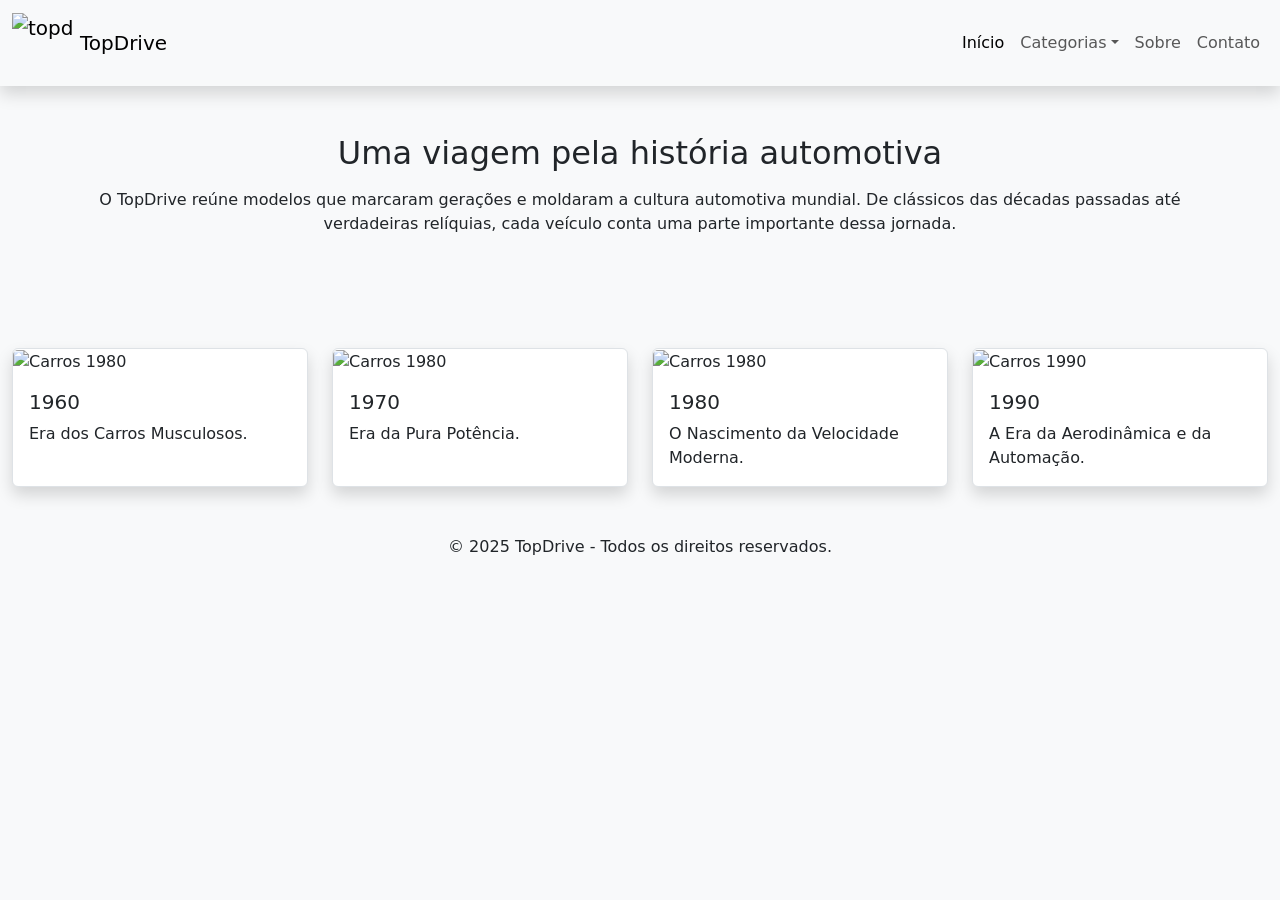
==== index.html @ 84e4fb3f "segundo commit" ====
<!DOCTYPE html>
  <html lang="pt-br">
  <head>
    <meta charset="UTF-8">
    <meta name="viewport" content="width=device-width, initial-scale=1.0">
    <title>TopDrive</title>
    <link rel="stylesheet" href="https://cdn.jsdelivr.net/npm/bootstrap@5.3.2/dist/css/bootstrap.min.css">
    <link href="https://fonts.googleapis.com/css2?family=Roboto+Condensed:ital,wght@0,100..900;1,100..900&display=swap" rel="stylesheet">
    <script src="https://cdn.jsdelivr.net/npm/bootstrap@5.3.2/dist/js/bootstrap.bundle.min.js"></script>
    <link rel="stylesheet" href="style.css">
  </head>
  <body class="bg-light">
        <section class="container py-5 text-center">
          <h2 class="mb-3">Uma viagem pela história automotiva</h2>
          <p>O TopDrive reúne modelos que marcaram gerações e moldaram a cultura automotiva mundial. De clássicos das décadas passadas até verdadeiras relíquias, cada veículo conta uma parte importante dessa jornada.</p>
        </section>
      <div class="container-fluid py-5">
        <div class="row g-4">
          <div class="col-12 col-md-3">
          <div class="card h-100 card-hover border rounded d-block text-decoration-none column-bg shadow">
            <a class="text-decoration-none text-dark" href="pagina 1960.html">
           <img src="https://upload.wikimedia.org/wikipedia/commons/5/52/RR_Phantom_V_James_Young_Sedanca_de_Ville.jpg" class="card-img-top " alt="Carros 1980">
            <div class="card-body">
                <h5 class="card-title">1960</h5>
              <p class="card-text">Era dos Carros Musculosos.</p>
            </div>
          </div>
          </a>
          </div>
          <div class="col-12 col-md-3">
          <div class="card h-100 card-hover border rounded d-block text-decoration-none column-bg shadow">
            <a class="text-decoration-none text-dark" href="pagina 1970.html">
           <img src="https://upload.wikimedia.org/wikipedia/commons/0/00/Lancia_Stratos_HF_001.JPG" class="card-img-top " alt="Carros 1980">
            <div class="card-body">
                <h5 class="card-title">1970</h5>
              <p class="card-text">Era da Pura Potência.</p>
            </div>
          </div>
          </a>
          </div>
          <div class="col-12 col-md-3">
            <div class="card h-100 card-hover border rounded d-block text-decoration-none column-bg shadow">
              <a class="text-decoration-none text-dark" href="pagina 1980.html">
              <img src="https://www.backtothefuture.store/cdn/shop/files/STL323065_1.jpg?v=1736450439&width=1946" class="card-img-top " alt="Carros 1980">
              <div class="card-body">
                <h5 class="card-title">1980</h5>
                <p class="card-text">O Nascimento da Velocidade Moderna.</p>
              </div>
              </a>
            </div>
          </div>
          <div class="col-12 col-md-3">
            <div class="card h-100 card-hover border rounded d-block text-decoration-none column-bg shadow">
              <a class="text-decoration-none text-dark" href="pagina 1990.html">
              <img src="https://images-porsche.imgix.net/-/media/250EC08BC48142DEA25BEC9D2144BB0A_2FEBFABD29EB4E878E4D5E6E270E56C1_020_info-slider_993_carrera_s_1997-98_desktop?w=1299&q=85&auto=format" class="card-img-top " alt="Carros 1990">
              <div class="card-body">
                <h5 class="card-title">1990</h5>
                <p class="card-text">A Era da Aerodinâmica e da Automação.</p>
              </div>
              </a>
            </div>
          </div>
        </div>
      </div>
  <script>
    fetch('navbar.html')
      .then(response => response.text())
      .then(data => {
        document.body.insertAdjacentHTML('afterbegin', data);
      });
      fetch('footer.html')
      .then(response => response.text())
      .then(data => {
        document.body.insertAdjacentHTML('beforeend', data);
      });
  </script>
  </body>                       
</html>
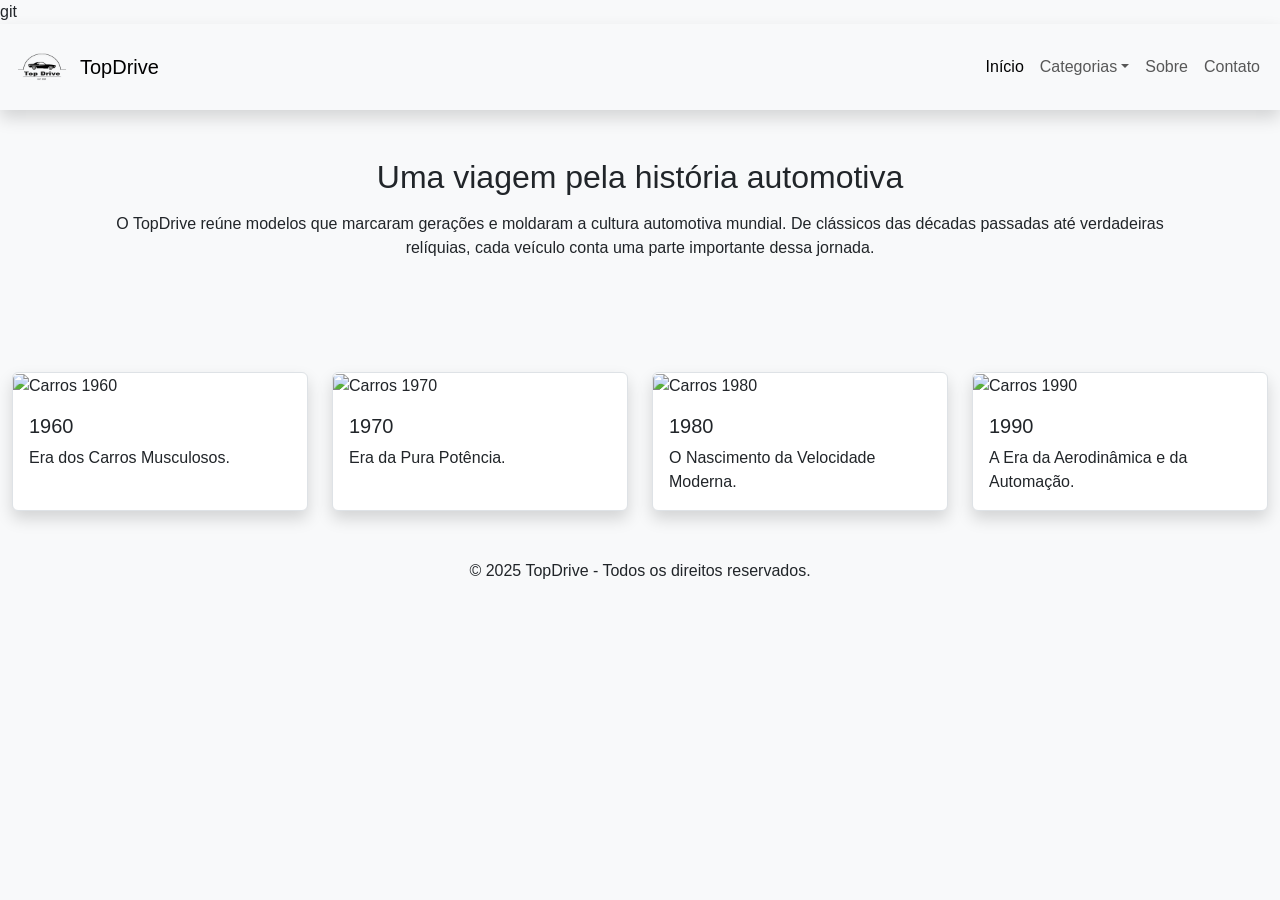
==== commit 2d324b69: "terceiro commit" ====
--- a/index.html
+++ b/index.html
@@ -7,7 +7,7 @@
     <link rel="stylesheet" href="https://cdn.jsdelivr.net/npm/bootstrap@5.3.2/dist/css/bootstrap.min.css">
     <link href="https://fonts.googleapis.com/css2?family=Roboto+Condensed:ital,wght@0,100..900;1,100..900&display=swap" rel="stylesheet">
     <script src="https://cdn.jsdelivr.net/npm/bootstrap@5.3.2/dist/js/bootstrap.bundle.min.js"></script>
-    <link rel="stylesheet" href="style.css">
+    <link rel="stylesheet" href="assets/css/style.css">
   </head>
   <body class="bg-light">
         <section class="container py-5 text-center">
@@ -18,8 +18,8 @@
         <div class="row g-4">
           <div class="col-12 col-md-3">
           <div class="card h-100 card-hover border rounded d-block text-decoration-none column-bg shadow">
-            <a class="text-decoration-none text-dark" href="pagina 1960.html">
-           <img src="https://upload.wikimedia.org/wikipedia/commons/5/52/RR_Phantom_V_James_Young_Sedanca_de_Ville.jpg" class="card-img-top " alt="Carros 1980">
+            <a class="text-decoration-none text-dark" href="pages/pagina_1960.html">
+           <img src="https://upload.wikimedia.org/wikipedia/commons/5/52/RR_Phantom_V_James_Young_Sedanca_de_Ville.jpg" class="card-img-top " alt="Carros 1960">
             <div class="card-body">
                 <h5 class="card-title">1960</h5>
               <p class="card-text">Era dos Carros Musculosos.</p>
@@ -29,8 +29,8 @@
           </div>
           <div class="col-12 col-md-3">
           <div class="card h-100 card-hover border rounded d-block text-decoration-none column-bg shadow">
-            <a class="text-decoration-none text-dark" href="pagina 1970.html">
-           <img src="https://upload.wikimedia.org/wikipedia/commons/0/00/Lancia_Stratos_HF_001.JPG" class="card-img-top " alt="Carros 1980">
+            <a class="text-decoration-none text-dark" href="pages/pagina_1970.html">
+           <img src="https://upload.wikimedia.org/wikipedia/commons/0/00/Lancia_Stratos_HF_001.JPG" class="card-img-top " alt="Carros 1970">
             <div class="card-body">
                 <h5 class="card-title">1970</h5>
               <p class="card-text">Era da Pura Potência.</p>
@@ -40,7 +40,7 @@
           </div>
           <div class="col-12 col-md-3">
             <div class="card h-100 card-hover border rounded d-block text-decoration-none column-bg shadow">
-              <a class="text-decoration-none text-dark" href="pagina 1980.html">
+              <a class="text-decoration-none text-dark" href="pages/pagina_1980.html">
               <img src="https://www.backtothefuture.store/cdn/shop/files/STL323065_1.jpg?v=1736450439&width=1946" class="card-img-top " alt="Carros 1980">
               <div class="card-body">
                 <h5 class="card-title">1980</h5>
@@ -51,7 +51,7 @@
           </div>
           <div class="col-12 col-md-3">
             <div class="card h-100 card-hover border rounded d-block text-decoration-none column-bg shadow">
-              <a class="text-decoration-none text-dark" href="pagina 1990.html">
+              <a class="text-decoration-none text-dark" href="pages/pagina_1990.html">
               <img src="https://images-porsche.imgix.net/-/media/250EC08BC48142DEA25BEC9D2144BB0A_2FEBFABD29EB4E878E4D5E6E270E56C1_020_info-slider_993_carrera_s_1997-98_desktop?w=1299&q=85&auto=format" class="card-img-top " alt="Carros 1990">
               <div class="card-body">
                 <h5 class="card-title">1990</h5>
--- a/assets/css/style.css
+++ b/assets/css/style.css
@@ -0,0 +1,96 @@
+.conteudo {
+      min-height: 90vh;
+      padding-top: 30px;
+    }
+    a {
+      font-style: normal;
+    }
+    .card-hover {
+      z-index: 0;
+    }
+    .card-hover:hover {
+      transform: scale(1.02);
+      box-shadow: 0 8px 16px rgba(0, 0, 0, 0.2);
+      cursor: pointer;
+      z-index: 10;
+    }
+    .car-section {
+      margin-bottom: 60px;
+    }
+    .car-section img {
+      border-radius: 8px;
+      box-shadow: 0 4px 12px rgba(0,0,0,0.15);
+    }
+    .car-section h2 {
+      margin-top: 20px;
+      font-weight: bold;
+    }
+    body {
+      overflow-x: hidden;
+      font-family: Roboto Condensed, sans-serif;
+    }
+    .column-bg {
+      position: relative;
+      background-size: cover;
+      background-position: center;
+      overflow: hidden;
+      border-radius: 0.5rem;
+      transition: transform 0.3s ease, box-shadow 0.3s ease;
+    }
+    .column-text {
+      font-size: 2rem;
+      font-weight: bold;
+    }
+    @media (max-width: 576px) {
+      .column-text {
+        font-size: 1.5rem;
+      }
+    }
+    .dropdown-menu .dropdown-menu {
+      margin-left: 0.5rem;
+      margin-right: 0.5rem;
+    }
+    .dropdown-submenu {
+      position: relative;
+    }
+    .dropdown-submenu > .dropdown-menu {
+      top: 0;
+      left: 100%;
+      margin-top: -0.125rem;
+    }
+    .dropdown-menu {
+      position: absolute;
+      opacity: 0;
+      visibility: hidden;
+      transform: translateY(10px);
+      transition: all 0.25s ease;
+    }
+    .dropdown-menu.show {
+      opacity: 1;
+      visibility: visible;
+      transform: translateY(0);
+    }
+    @media (max-width: 991px) {
+    .dropdown-menu {
+      position: static;
+      transform: none;
+      }
+    }
+    ::-webkit-scrollbar {
+      width: 10px;
+    }
+    ::-webkit-scrollbar-track {
+      background: #f1f1f1; 
+      border-radius: 10px;
+    }
+    ::-webkit-scrollbar-thumb {
+      background: #555; 
+      border-radius: 10px;
+    }
+    ::-webkit-scrollbar-thumb:hover {
+      background: #333; 
+    }
+    html {
+      scrollbar-width: thin;
+      scrollbar-color: #555 #f1f1f1;
+    }
